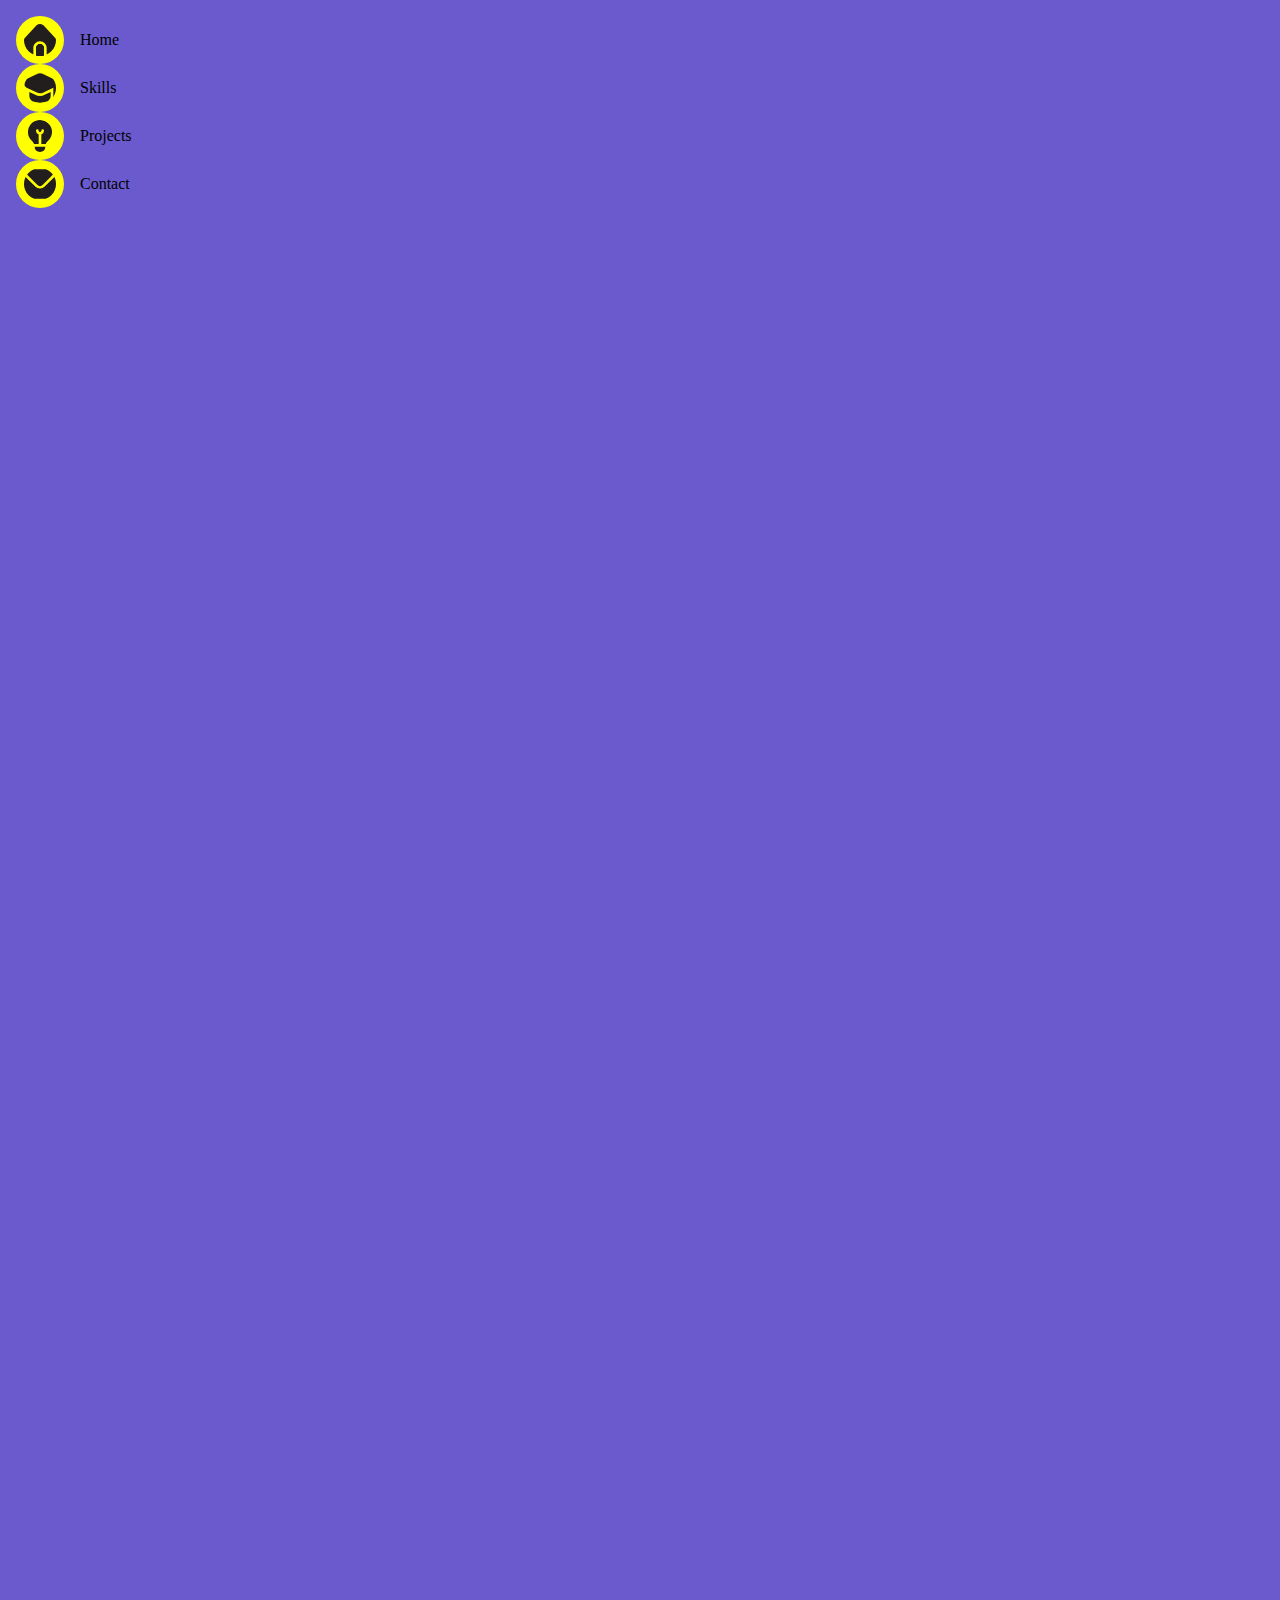
==== cv 2/index.html @ f37c8559 "cv2" ====
<!DOCTYPE html>
<html lang="en">

<head>
    <meta charset="UTF-8">
    <meta http-equiv="X-UA-Compatible" content="IE=edge">
    <meta name="viewport" content="width=device-width, initial-scale=1.0">

    <title>Document</title>

    <link rel="stylesheet" href="style.css">
    <script src="./script.js"></script>
    <!-- icons link: https://www.flaticon.com/uicons?weight=solid&corner=rounded#-->
</head>

<body>

    <div id="sideMenu">
        <ul>
            <li>
                <svg xmlns="http://www.w3.org/2000/svg" xmlns:xlink="http://www.w3.org/1999/xlink" version="1.1"
                    id="Capa_1" x="0px" y="0px" viewBox="0 0 512 512" style="enable-background:new 0 0 512 512;"
                    xml:space="preserve" width="512" height="512">
                    <g>
                        <path
                            d="M256,319.841c-35.346,0-64,28.654-64,64v128h128v-128C320,348.495,291.346,319.841,256,319.841z" />
                        <g>
                            <path
                                d="M362.667,383.841v128H448c35.346,0,64-28.654,64-64V253.26c0.005-11.083-4.302-21.733-12.011-29.696l-181.29-195.99    c-31.988-34.61-85.976-36.735-120.586-4.747c-1.644,1.52-3.228,3.103-4.747,4.747L12.395,223.5    C4.453,231.496-0.003,242.31,0,253.58v194.261c0,35.346,28.654,64,64,64h85.333v-128c0.399-58.172,47.366-105.676,104.073-107.044    C312.01,275.383,362.22,323.696,362.667,383.841z" />
                            <path
                                d="M256,319.841c-35.346,0-64,28.654-64,64v128h128v-128C320,348.495,291.346,319.841,256,319.841z" />
                        </g>
                    </g>
                </svg>
                <span>Home</span>
            </li>
            <li>
                <svg id="Layer_1" height="512" viewBox="0 0 24 24" width="512" xmlns="http://www.w3.org/2000/svg" data-name="Layer 1"><path d="m24 8.48v11.52a1 1 0 0 1 -2 0v-8.248l-7.4 3.536a5 5 0 0 1 -2.577.694 5.272 5.272 0 0 1 -2.7-.739l-7.38-3.513a3.691 3.691 0 0 1 -.084-6.455c.027-.016.056-.031.084-.045l7.457-3.558a5.226 5.226 0 0 1 5.282.045l7.375 3.513a3.767 3.767 0 0 1 1.943 3.25zm-11.978 9.5a7.26 7.26 0 0 1 -3.645-.972l-4.377-2.089v2.7a5.007 5.007 0 0 0 3.519 4.778 15.557 15.557 0 0 0 4.481.603 15.557 15.557 0 0 0 4.481-.607 5.007 5.007 0 0 0 3.519-4.778v-2.691l-4.459 2.13a6.983 6.983 0 0 1 -3.519.928z"/></svg>
                <span>Skills</span>
            </li>
            <li>
                <svg id="Layer_1" height="512" viewBox="0 0 24 24" width="512" xmlns="http://www.w3.org/2000/svg" data-name="Layer 1"><path d="m5.868 15.583a8.938 8.938 0 0 1 -2.793-7.761 9 9 0 1 1 14.857 7.941 5.741 5.741 0 0 0 -1.594 2.237h-3.338v-7.184a3 3 0 0 0 2-2.816 1 1 0 0 0 -2 0 1 1 0 0 1 -2 0 1 1 0 0 0 -2 0 3 3 0 0 0 2 2.816v7.184h-3.437a6.839 6.839 0 0 0 -1.695-2.417zm2.132 4.417v.31a3.694 3.694 0 0 0 3.69 3.69h.62a3.694 3.694 0 0 0 3.69-3.69v-.31z"/></svg>
                <span>Projects</span>
            </li>
            <li>
                <svg xmlns="http://www.w3.org/2000/svg" id="Filled" viewBox="0 0 24 24" width="512" height="512"><path d="M23.954,5.542,15.536,13.96a5.007,5.007,0,0,1-7.072,0L.046,5.542C.032,5.7,0,5.843,0,6V18a5.006,5.006,0,0,0,5,5H19a5.006,5.006,0,0,0,5-5V6C24,5.843,23.968,5.7,23.954,5.542Z"/><path d="M14.122,12.546l9.134-9.135A4.986,4.986,0,0,0,19,1H5A4.986,4.986,0,0,0,.744,3.411l9.134,9.135A3.007,3.007,0,0,0,14.122,12.546Z"/></svg>
                <span>Contact</span>
            </li>
        </ul>
    </div>

    <section id="Home"></section>
    <section id="Skills"></section>
    <section id="Projects"></section>
    <section id="Contact"></section>
</body>

</html>
---- cv 2/style.css ----
*, *::after, *::before {
    margin: 0;
    padding: 0;
    box-sizing: border-box;
}

body {
    height: 100vh;
    position: relative;
    background-color: slateblue;
}

#sideMenu {
    position: absolute;
    top: 0;
    left: 0;
    bottom: 0;
}

#sideMenu ul {
    height: 100%;
    width: 100%;
    padding: 1rem;
    list-style: none;
}

#sideMenu ul li {
    display: flex;
    height: 3rem;
    align-items: center;
}

section {
    height: 100vh;
}

#sideMenu ul li svg {
    fill: rgb(34, 30, 30);
    width: 3rem;
    height: 3rem;
    background-color: yellow;
    border-radius: 50%;
    padding: .5rem;

}

#sideMenu ul li span {
    margin-left: 1rem;
}
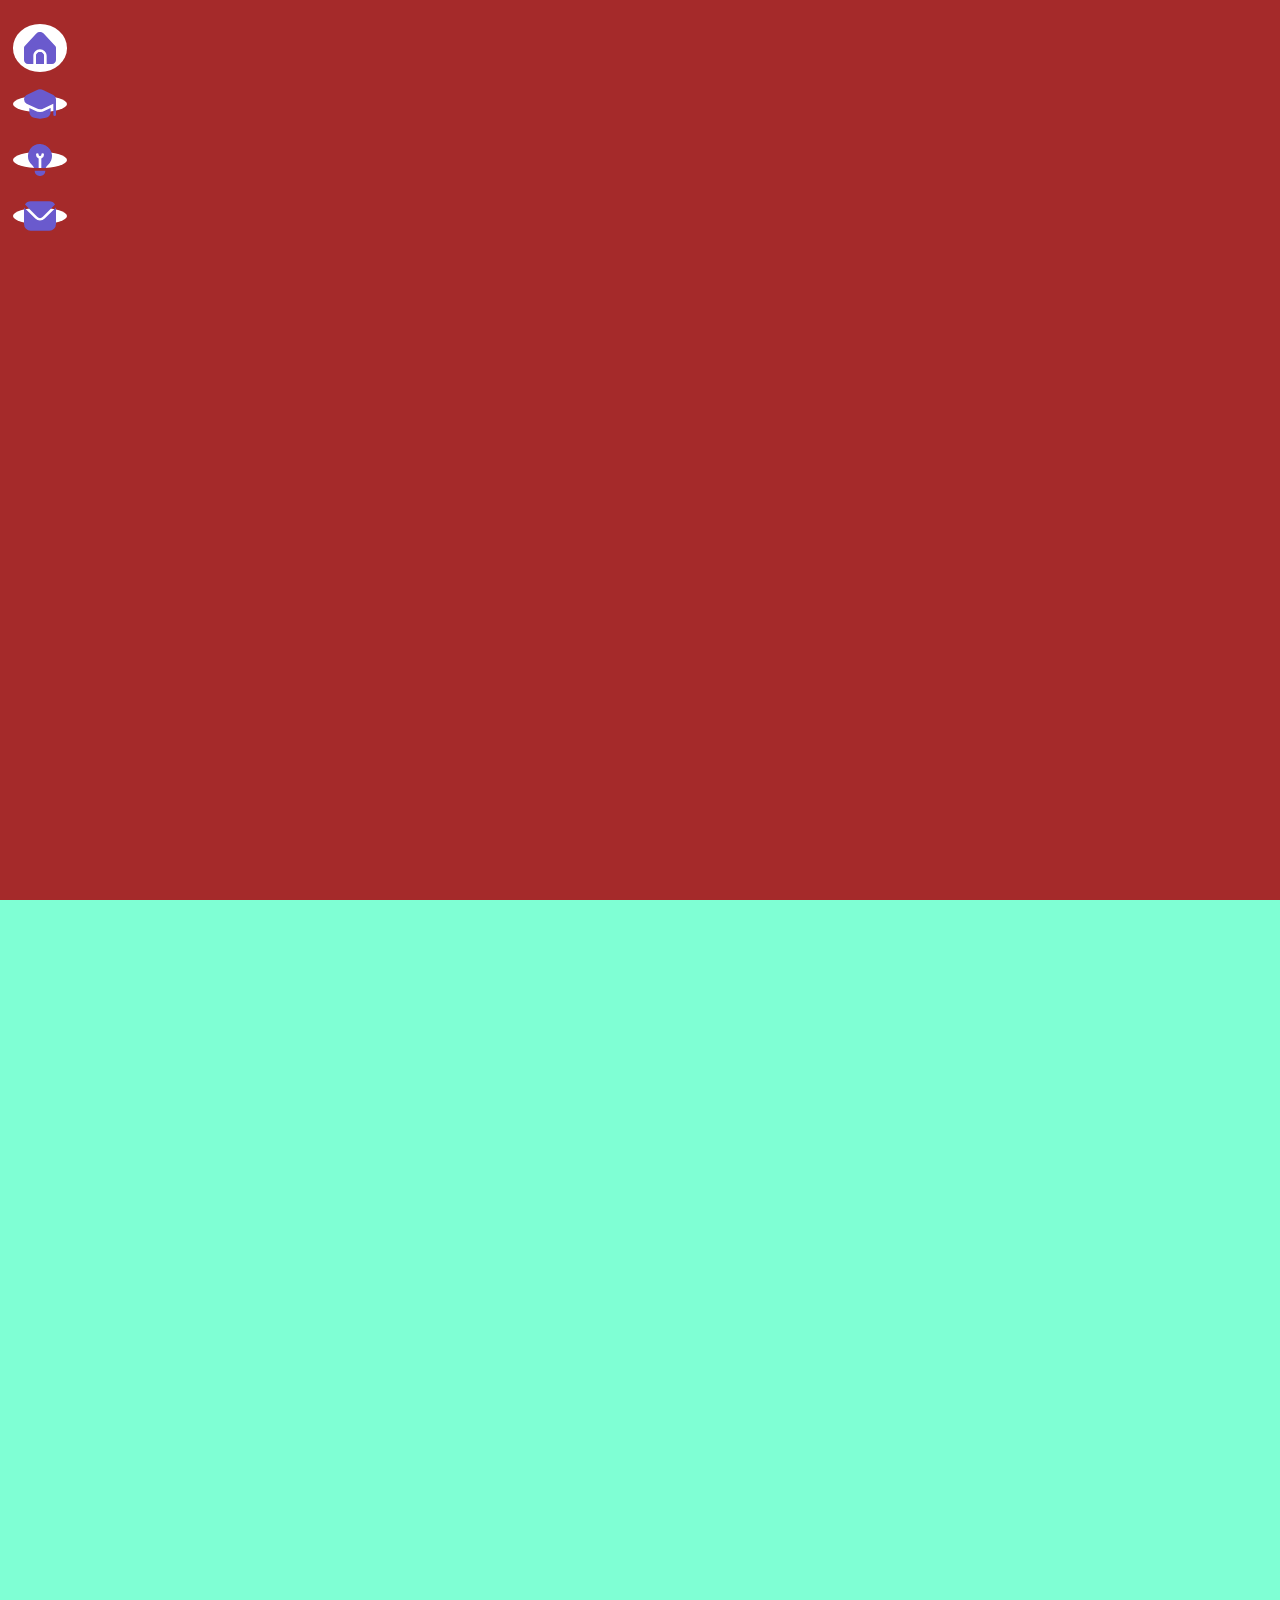
==== commit 9ee9da05: "cv2" ====
--- a/cv 2/index.html
+++ b/cv 2/index.html
@@ -9,7 +9,7 @@
     <title>Document</title>
 
     <link rel="stylesheet" href="style.css">
-    <script src="./script.js"></script>
+    <script src="./script.js" defer></script>
     <!-- icons link: https://www.flaticon.com/uicons?weight=solid&corner=rounded#-->
 </head>
 
@@ -17,42 +17,76 @@
 
     <div id="sideMenu">
         <ul>
-            <li>
-                <svg xmlns="http://www.w3.org/2000/svg" xmlns:xlink="http://www.w3.org/1999/xlink" version="1.1"
-                    id="Capa_1" x="0px" y="0px" viewBox="0 0 512 512" style="enable-background:new 0 0 512 512;"
-                    xml:space="preserve" width="512" height="512">
-                    <g>
-                        <path
-                            d="M256,319.841c-35.346,0-64,28.654-64,64v128h128v-128C320,348.495,291.346,319.841,256,319.841z" />
-                        <g>
-                            <path
-                                d="M362.667,383.841v128H448c35.346,0,64-28.654,64-64V253.26c0.005-11.083-4.302-21.733-12.011-29.696l-181.29-195.99    c-31.988-34.61-85.976-36.735-120.586-4.747c-1.644,1.52-3.228,3.103-4.747,4.747L12.395,223.5    C4.453,231.496-0.003,242.31,0,253.58v194.261c0,35.346,28.654,64,64,64h85.333v-128c0.399-58.172,47.366-105.676,104.073-107.044    C312.01,275.383,362.22,323.696,362.667,383.841z" />
-                            <path
-                                d="M256,319.841c-35.346,0-64,28.654-64,64v128h128v-128C320,348.495,291.346,319.841,256,319.841z" />
-                        </g>
-                    </g>
-                </svg>
+            <li class="liButton">
+                <div class="iconHolder">
+                    <div class="icon" style="height:100%">
+                        <svg xmlns="http://www.w3.org/2000/svg" xmlns:xlink="http://www.w3.org/1999/xlink" version="1.1"
+                            id="Capa_1" x="0px" y="0px" viewBox="0 0 512 512" style="enable-background:new 0 0 512 512;"
+                            xml:space="preserve" width="512" height="512">
+                            <g>
+                                <path
+                                    d="M256,319.841c-35.346,0-64,28.654-64,64v128h128v-128C320,348.495,291.346,319.841,256,319.841z" />
+                                <g>
+                                    <path
+                                        d="M362.667,383.841v128H448c35.346,0,64-28.654,64-64V253.26c0.005-11.083-4.302-21.733-12.011-29.696l-181.29-195.99    c-31.988-34.61-85.976-36.735-120.586-4.747c-1.644,1.52-3.228,3.103-4.747,4.747L12.395,223.5    C4.453,231.496-0.003,242.31,0,253.58v194.261c0,35.346,28.654,64,64,64h85.333v-128c0.399-58.172,47.366-105.676,104.073-107.044    C312.01,275.383,362.22,323.696,362.667,383.841z" />
+                                    <path
+                                        d="M256,319.841c-35.346,0-64,28.654-64,64v128h128v-128C320,348.495,291.346,319.841,256,319.841z" />
+                                </g>
+                            </g>
+                        </svg>
+                    </div>
+                </div>
+
                 <span>Home</span>
             </li>
-            <li>
-                <svg id="Layer_1" height="512" viewBox="0 0 24 24" width="512" xmlns="http://www.w3.org/2000/svg" data-name="Layer 1"><path d="m24 8.48v11.52a1 1 0 0 1 -2 0v-8.248l-7.4 3.536a5 5 0 0 1 -2.577.694 5.272 5.272 0 0 1 -2.7-.739l-7.38-3.513a3.691 3.691 0 0 1 -.084-6.455c.027-.016.056-.031.084-.045l7.457-3.558a5.226 5.226 0 0 1 5.282.045l7.375 3.513a3.767 3.767 0 0 1 1.943 3.25zm-11.978 9.5a7.26 7.26 0 0 1 -3.645-.972l-4.377-2.089v2.7a5.007 5.007 0 0 0 3.519 4.778 15.557 15.557 0 0 0 4.481.603 15.557 15.557 0 0 0 4.481-.607 5.007 5.007 0 0 0 3.519-4.778v-2.691l-4.459 2.13a6.983 6.983 0 0 1 -3.519.928z"/></svg>
+            <li class="liButton">
+                <div class="iconHolder">
+                    <div class="icon">
+                        <svg id="Layer_1" height="512" viewBox="0 0 24 24" width="512"
+                            xmlns="http://www.w3.org/2000/svg" data-name="Layer 1">
+                            <path
+                                d="m24 8.48v11.52a1 1 0 0 1 -2 0v-8.248l-7.4 3.536a5 5 0 0 1 -2.577.694 5.272 5.272 0 0 1 -2.7-.739l-7.38-3.513a3.691 3.691 0 0 1 -.084-6.455c.027-.016.056-.031.084-.045l7.457-3.558a5.226 5.226 0 0 1 5.282.045l7.375 3.513a3.767 3.767 0 0 1 1.943 3.25zm-11.978 9.5a7.26 7.26 0 0 1 -3.645-.972l-4.377-2.089v2.7a5.007 5.007 0 0 0 3.519 4.778 15.557 15.557 0 0 0 4.481.603 15.557 15.557 0 0 0 4.481-.607 5.007 5.007 0 0 0 3.519-4.778v-2.691l-4.459 2.13a6.983 6.983 0 0 1 -3.519.928z" />
+                        </svg>
+                    </div>
+                </div>
+
                 <span>Skills</span>
             </li>
-            <li>
-                <svg id="Layer_1" height="512" viewBox="0 0 24 24" width="512" xmlns="http://www.w3.org/2000/svg" data-name="Layer 1"><path d="m5.868 15.583a8.938 8.938 0 0 1 -2.793-7.761 9 9 0 1 1 14.857 7.941 5.741 5.741 0 0 0 -1.594 2.237h-3.338v-7.184a3 3 0 0 0 2-2.816 1 1 0 0 0 -2 0 1 1 0 0 1 -2 0 1 1 0 0 0 -2 0 3 3 0 0 0 2 2.816v7.184h-3.437a6.839 6.839 0 0 0 -1.695-2.417zm2.132 4.417v.31a3.694 3.694 0 0 0 3.69 3.69h.62a3.694 3.694 0 0 0 3.69-3.69v-.31z"/></svg>
+            <li class="liButton">
+                <div class="iconHolder">
+                    <div class="icon">
+                        <svg id="Layer_1" height="512" viewBox="0 0 24 24" width="512"
+                            xmlns="http://www.w3.org/2000/svg" data-name="Layer 1">
+                            <path
+                                d="m5.868 15.583a8.938 8.938 0 0 1 -2.793-7.761 9 9 0 1 1 14.857 7.941 5.741 5.741 0 0 0 -1.594 2.237h-3.338v-7.184a3 3 0 0 0 2-2.816 1 1 0 0 0 -2 0 1 1 0 0 1 -2 0 1 1 0 0 0 -2 0 3 3 0 0 0 2 2.816v7.184h-3.437a6.839 6.839 0 0 0 -1.695-2.417zm2.132 4.417v.31a3.694 3.694 0 0 0 3.69 3.69h.62a3.694 3.694 0 0 0 3.69-3.69v-.31z" />
+                        </svg>
+                    </div>
+                </div>
+
                 <span>Projects</span>
             </li>
-            <li>
-                <svg xmlns="http://www.w3.org/2000/svg" id="Filled" viewBox="0 0 24 24" width="512" height="512"><path d="M23.954,5.542,15.536,13.96a5.007,5.007,0,0,1-7.072,0L.046,5.542C.032,5.7,0,5.843,0,6V18a5.006,5.006,0,0,0,5,5H19a5.006,5.006,0,0,0,5-5V6C24,5.843,23.968,5.7,23.954,5.542Z"/><path d="M14.122,12.546l9.134-9.135A4.986,4.986,0,0,0,19,1H5A4.986,4.986,0,0,0,.744,3.411l9.134,9.135A3.007,3.007,0,0,0,14.122,12.546Z"/></svg>
+            <li class="liButton">
+                <div class="iconHolder">
+                    <div class="icon">
+                        <svg xmlns="http://www.w3.org/2000/svg" id="Filled" viewBox="0 0 24 24" width="512"
+                            height="512">
+                            <path
+                                d="M23.954,5.542,15.536,13.96a5.007,5.007,0,0,1-7.072,0L.046,5.542C.032,5.7,0,5.843,0,6V18a5.006,5.006,0,0,0,5,5H19a5.006,5.006,0,0,0,5-5V6C24,5.843,23.968,5.7,23.954,5.542Z" />
+                            <path
+                                d="M14.122,12.546l9.134-9.135A4.986,4.986,0,0,0,19,1H5A4.986,4.986,0,0,0,.744,3.411l9.134,9.135A3.007,3.007,0,0,0,14.122,12.546Z" />
+                        </svg>
+                    </div>
+                </div>
+
                 <span>Contact</span>
             </li>
         </ul>
     </div>
 
-    <section id="Home"></section>
-    <section id="Skills"></section>
-    <section id="Projects"></section>
-    <section id="Contact"></section>
+    <section class="page" id="Home"></section>
+    <section class="page" id="Skills"></section>
+    <section class="page" id="Projects"></section>
+    <section class="page" id="Contact"></section>
 </body>
 
 </html>--- a/cv 2/style.css
+++ b/cv 2/style.css
@@ -6,15 +6,11 @@
 
 body {
     height: 100vh;
-    position: relative;
-    background-color: slateblue;
+    background-color: slateblue;    
 }
 
 #sideMenu {
-    position: absolute;
-    top: 0;
-    left: 0;
-    bottom: 0;
+    position: fixed;
 }
 
 #sideMenu ul {
@@ -26,8 +22,12 @@
 
 #sideMenu ul li {
     display: flex;
+    width: 10rem;
     height: 3rem;
     align-items: center;
+    color: white;
+    margin:.5rem 0;
+    cursor: pointer;
 }
 
 section {
@@ -35,15 +35,59 @@
 }
 
 #sideMenu ul li svg {
-    fill: rgb(34, 30, 30);
+    fill: slateblue;
     width: 3rem;
     height: 3rem;
-    background-color: yellow;
-    border-radius: 50%;
     padding: .5rem;
 
 }
 
 #sideMenu ul li span {
     margin-left: 1rem;
+    color: transparent;
+    transition: .3s ease-in-out;
+    font-family:'Trebuchet MS', 'Lucida Sans Unicode', 'Lucida Grande', 'Lucida Sans', Arial, sans-serif;
 }
+
+.icon {
+    height: 1rem;
+    aspect-ratio: 1;
+    background-color: white;
+    border-radius: 50%;
+    padding: .2rem;
+    display: flex;
+    justify-content: center;
+    align-items: center;
+    transition: .3s ease-out;
+}
+
+#sideMenu ul li:hover span{
+    color: white;
+    
+}
+
+.iconHolder {
+    width: 3rem;
+    height: 100%;
+    display: flex;
+    justify-content: center;
+    align-items: center;
+}
+
+/* ----------*/
+
+#Home {
+    background-color: brown;
+}
+
+#Skills {
+    background-color: aquamarine;
+}
+
+#Projects {
+    background-color: darkcyan;
+}
+
+#Contact {
+    background-color: darkgoldenrod;
+}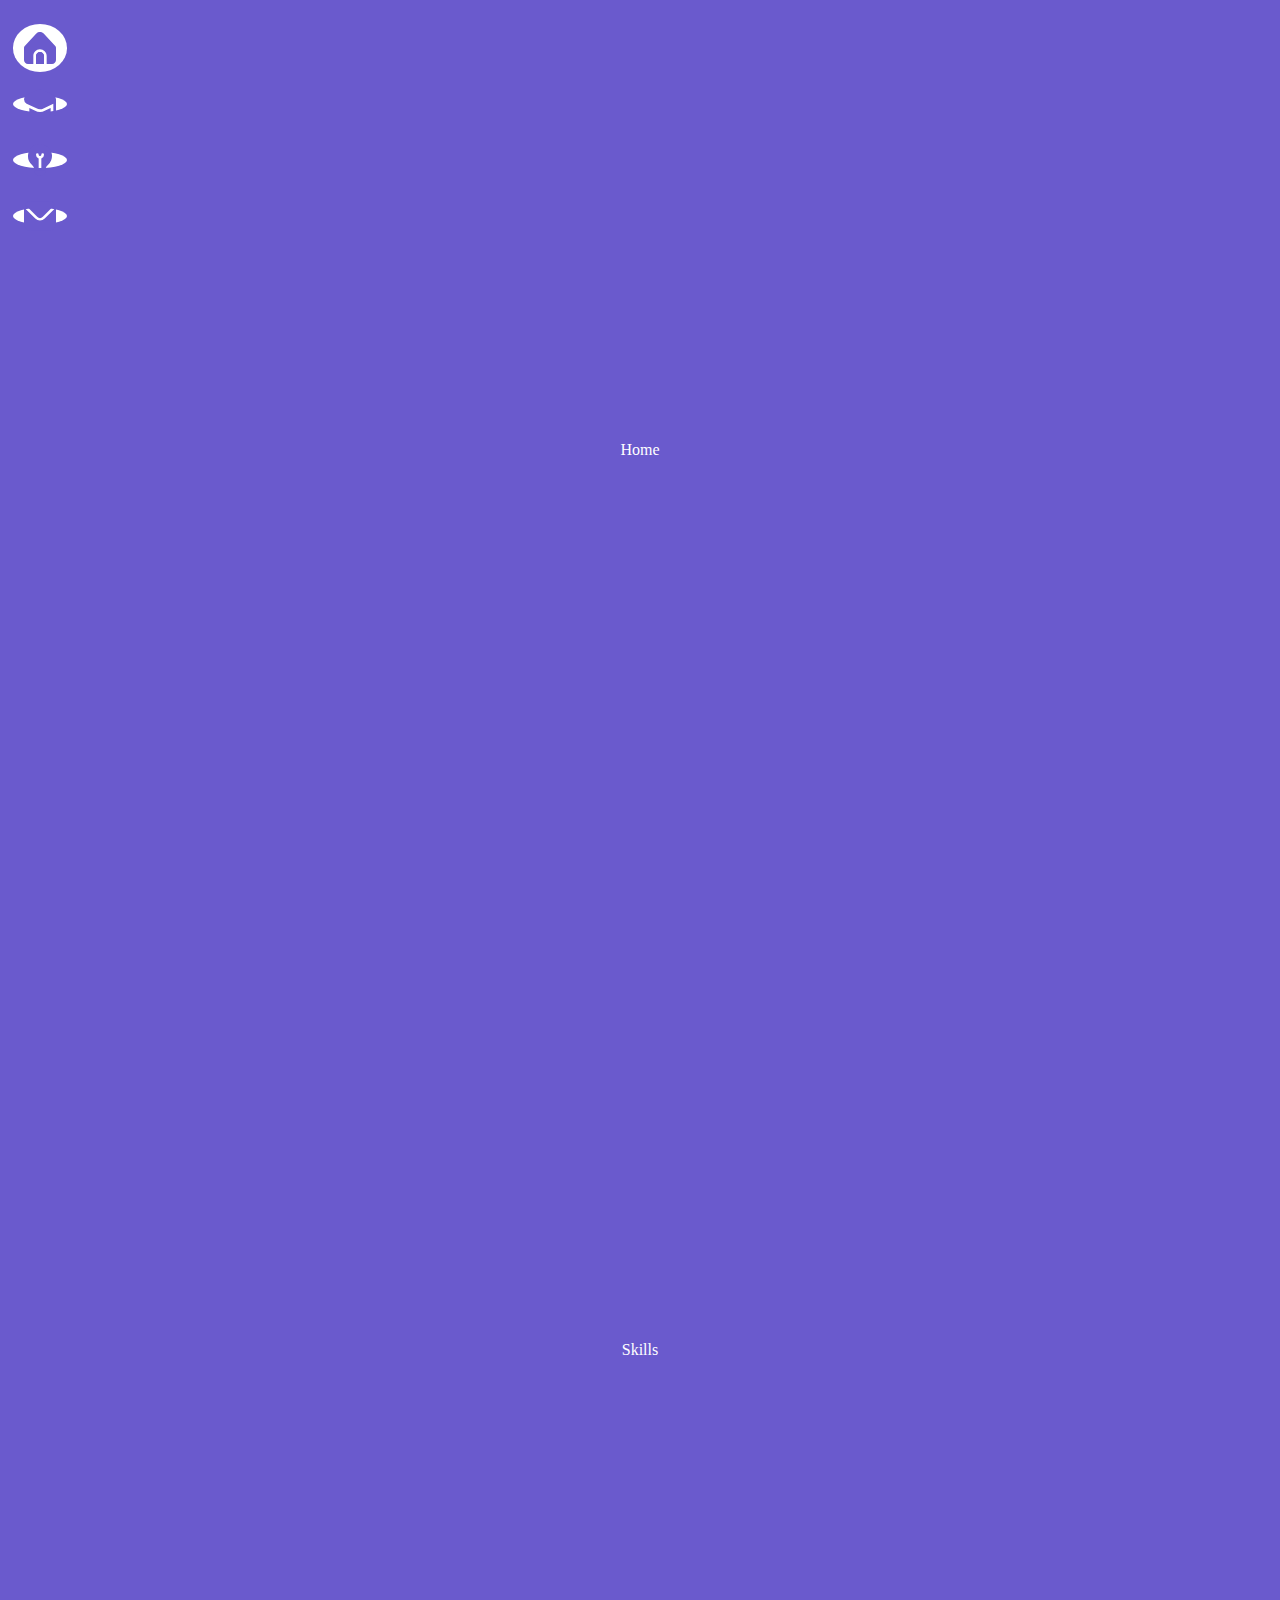
==== commit 8032b7c5: "added scroll events" ====
--- a/cv 2/index.html
+++ b/cv 2/index.html
@@ -83,10 +83,11 @@
         </ul>
     </div>
 
-    <section class="page" id="Home"></section>
-    <section class="page" id="Skills"></section>
-    <section class="page" id="Projects"></section>
-    <section class="page" id="Contact"></section>
+    <section class="page" id="Home">Home</section>
+    <section class="page" id="Skills">Skills</section>
+    <section class="page" id="Projects">Projects</section>
+    <section class="page" id="Contact">Contact</section>
+    
 </body>
 
 </html>--- a/cv 2/style.css
+++ b/cv 2/style.css
@@ -7,6 +7,10 @@
 body {
     height: 100vh;
     background-color: slateblue;    
+}
+
+html::-webkit-scrollbar{
+    display: none;
 }
 
 #sideMenu {
@@ -32,6 +36,10 @@
 
 section {
     height: 100vh;
+    display: flex;
+    justify-content: center;
+    align-items: center;
+    color: white;
 }
 
 #sideMenu ul li svg {
@@ -75,19 +83,3 @@
 }
 
 /* ----------*/
-
-#Home {
-    background-color: brown;
-}
-
-#Skills {
-    background-color: aquamarine;
-}
-
-#Projects {
-    background-color: darkcyan;
-}
-
-#Contact {
-    background-color: darkgoldenrod;
-}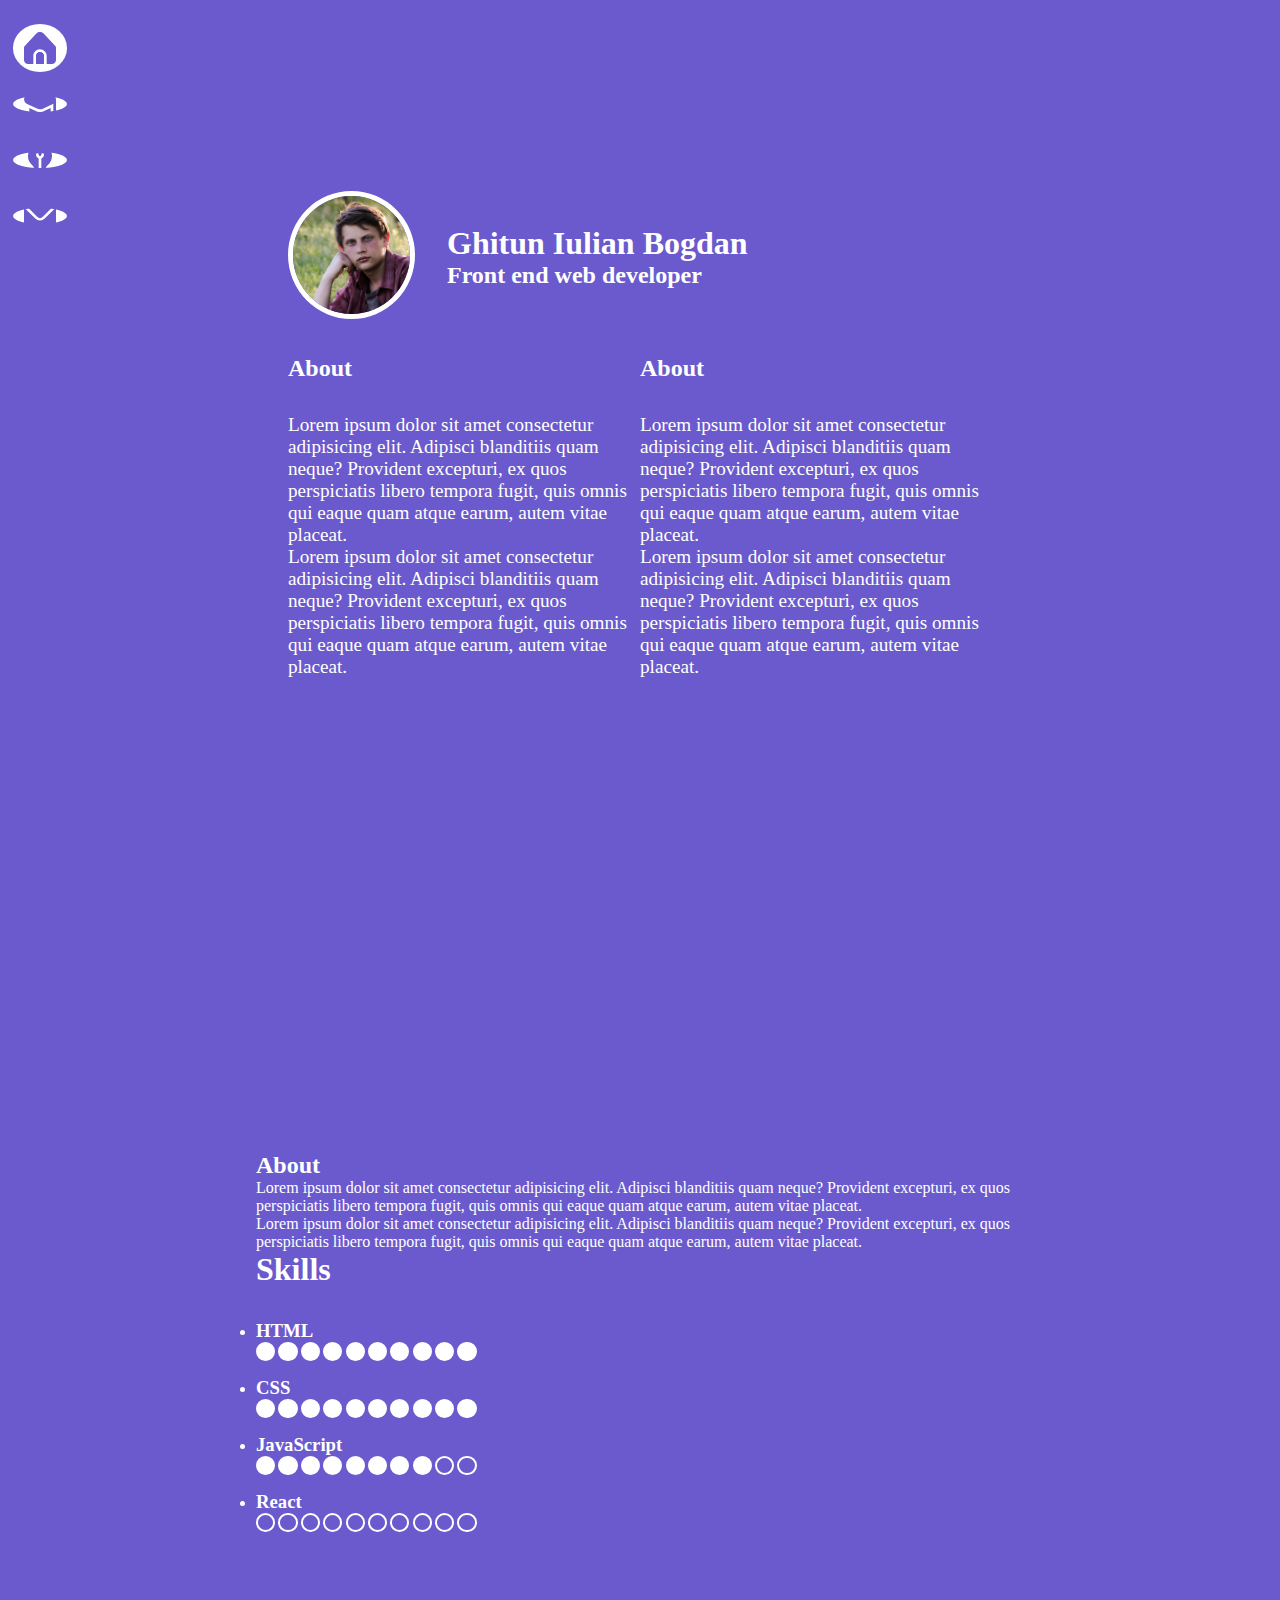
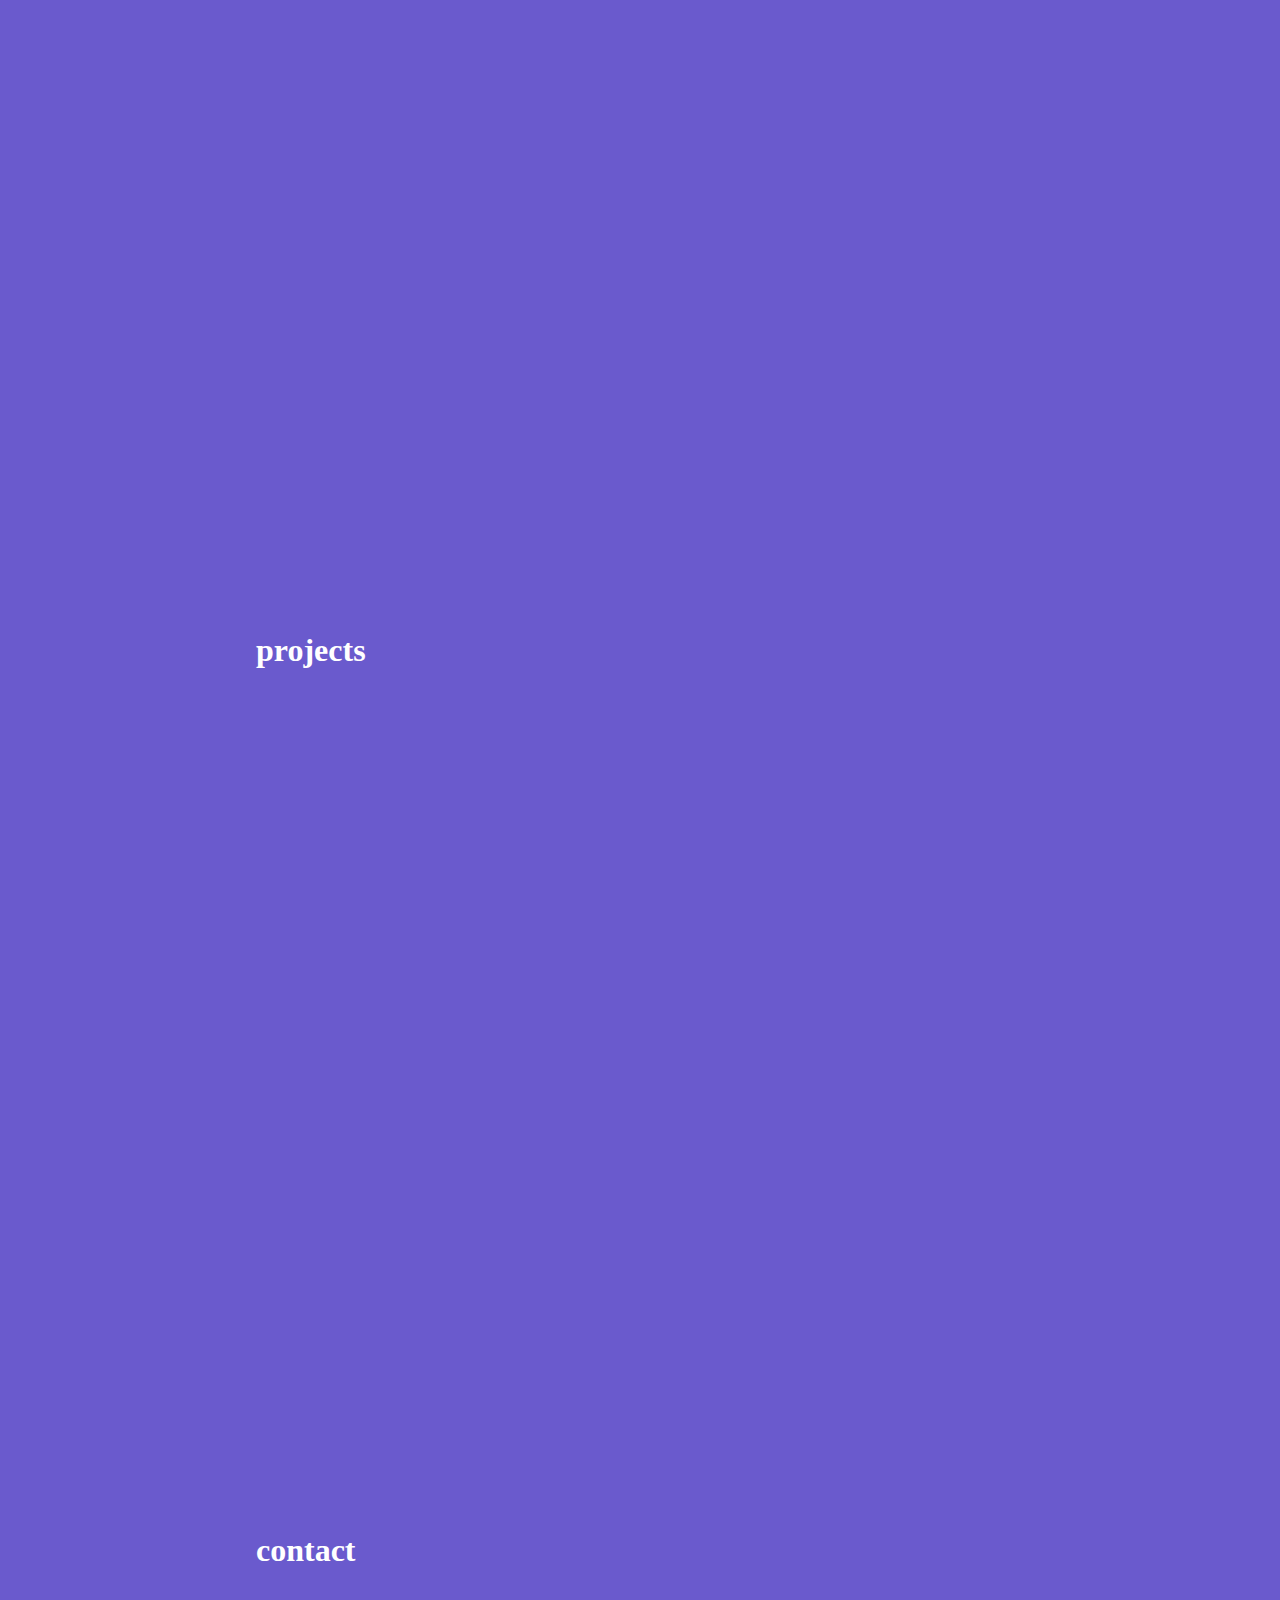
==== commit 04c54c80: "added skills objects on cv2" ====
--- a/cv 2/index.html
+++ b/cv 2/index.html
@@ -83,11 +83,61 @@
         </ul>
     </div>
 
-    <section class="page" id="Home">Home</section>
-    <section class="page" id="Skills">Skills</section>
-    <section class="page" id="Projects">Projects</section>
-    <section class="page" id="Contact">Contact</section>
-    
+    <section class="page" id="Home">
+      <div class="container">
+        <div class="profile">
+            <div class="picture"><img src="poza.jpg" alt=""></div>
+            <div class="title">
+                <h1>Ghitun Iulian Bogdan</h1>
+                <h2>Front end web developer</h2>
+            </div>            
+        </div>
+        
+        <div class="about">
+            <div class="column">
+                <h2>About</h2>
+                <p>Lorem ipsum dolor sit amet consectetur adipisicing elit. Adipisci blanditiis quam neque? Provident excepturi, ex quos perspiciatis libero tempora fugit, quis omnis qui eaque quam atque earum, autem vitae placeat.</p>
+                <p>Lorem ipsum dolor sit amet consectetur adipisicing elit. Adipisci blanditiis quam neque? Provident excepturi, ex quos perspiciatis libero tempora fugit, quis omnis qui eaque quam atque earum, autem vitae placeat.</p>
+            </div>
+            <div class="column">
+                <h2>About</h2>
+                <p>Lorem ipsum dolor sit amet consectetur adipisicing elit. Adipisci blanditiis quam neque? Provident excepturi, ex quos perspiciatis libero tempora fugit, quis omnis qui eaque quam atque earum, autem vitae placeat.</p>
+                <p>Lorem ipsum dolor sit amet consectetur adipisicing elit. Adipisci blanditiis quam neque? Provident excepturi, ex quos perspiciatis libero tempora fugit, quis omnis qui eaque quam atque earum, autem vitae placeat.</p>
+            </div>
+            
+        </div>
+      </div>
+    </section>
+
+    <section class="page" id="Skills">
+        <div class="container">
+            <div class="aboutSkills">
+                <h2>About</h2>
+                <p>Lorem ipsum dolor sit amet consectetur adipisicing elit. Adipisci blanditiis quam neque? Provident excepturi, ex quos perspiciatis libero tempora fugit, quis omnis qui eaque quam atque earum, autem vitae placeat.</p>
+                <p>Lorem ipsum dolor sit amet consectetur adipisicing elit. Adipisci blanditiis quam neque? Provident excepturi, ex quos perspiciatis libero tempora fugit, quis omnis qui eaque quam atque earum, autem vitae placeat.</p>
+                
+            </div>
+            <div class="skillContainer">
+                <h1>Skills</h1>
+                <ul id="skillList">
+                </ul>
+            </div>
+            
+      </div>
+    </section>
+
+    <section class="page" id="Projects">
+        <div class="container">
+        <h1>projects</h1>
+        </div>
+    </section>
+
+    <section class="page" id="Contact">
+        <div class="container">
+        <h1>contact</h1>
+        </div>
+    </section>    
+
 </body>
 
 </html>--- a/cv 2/style.css
+++ b/cv 2/style.css
@@ -83,3 +83,76 @@
 }
 
 /* ----------*/
+
+
+.container {
+    height: 90hv;
+    width: 60vw;
+    min-height: 800px;
+    display: flex;
+    flex-direction: column;
+    justify-content: center;
+}
+
+.profile {
+    display: flex;
+    align-items: center;
+}
+
+.picture {
+    margin: 0 2rem;
+}
+
+.picture img {
+    height: 8rem;
+    border-radius: 50%;
+    border: 5px solid white;
+}
+
+.about {
+    display: flex;
+    padding: 1rem;
+    margin: 1rem;
+}
+
+.about h2 {
+    margin-bottom: 2rem;
+}
+
+.about p {
+    font-size: 1.2rem;
+}
+
+/* ---------------- */
+
+#Skills h1 {
+    margin-bottom: 2rem;
+}
+
+#skillList li {
+    margin-bottom: 1rem;
+}
+#skillList li h2 {
+    margin-bottom: .5rem;
+}
+
+.skillPoint {
+    height: 1.2rem;
+    margin-right: .2rem;
+    aspect-ratio: 1;
+    border: 2px solid white;
+    border-radius: 50%;
+
+}
+
+.skillLvl {
+    display: flex;
+}
+
+.activePoint {
+    background-color: white;
+}
+
+#Skills .container {
+    display: flex;
+}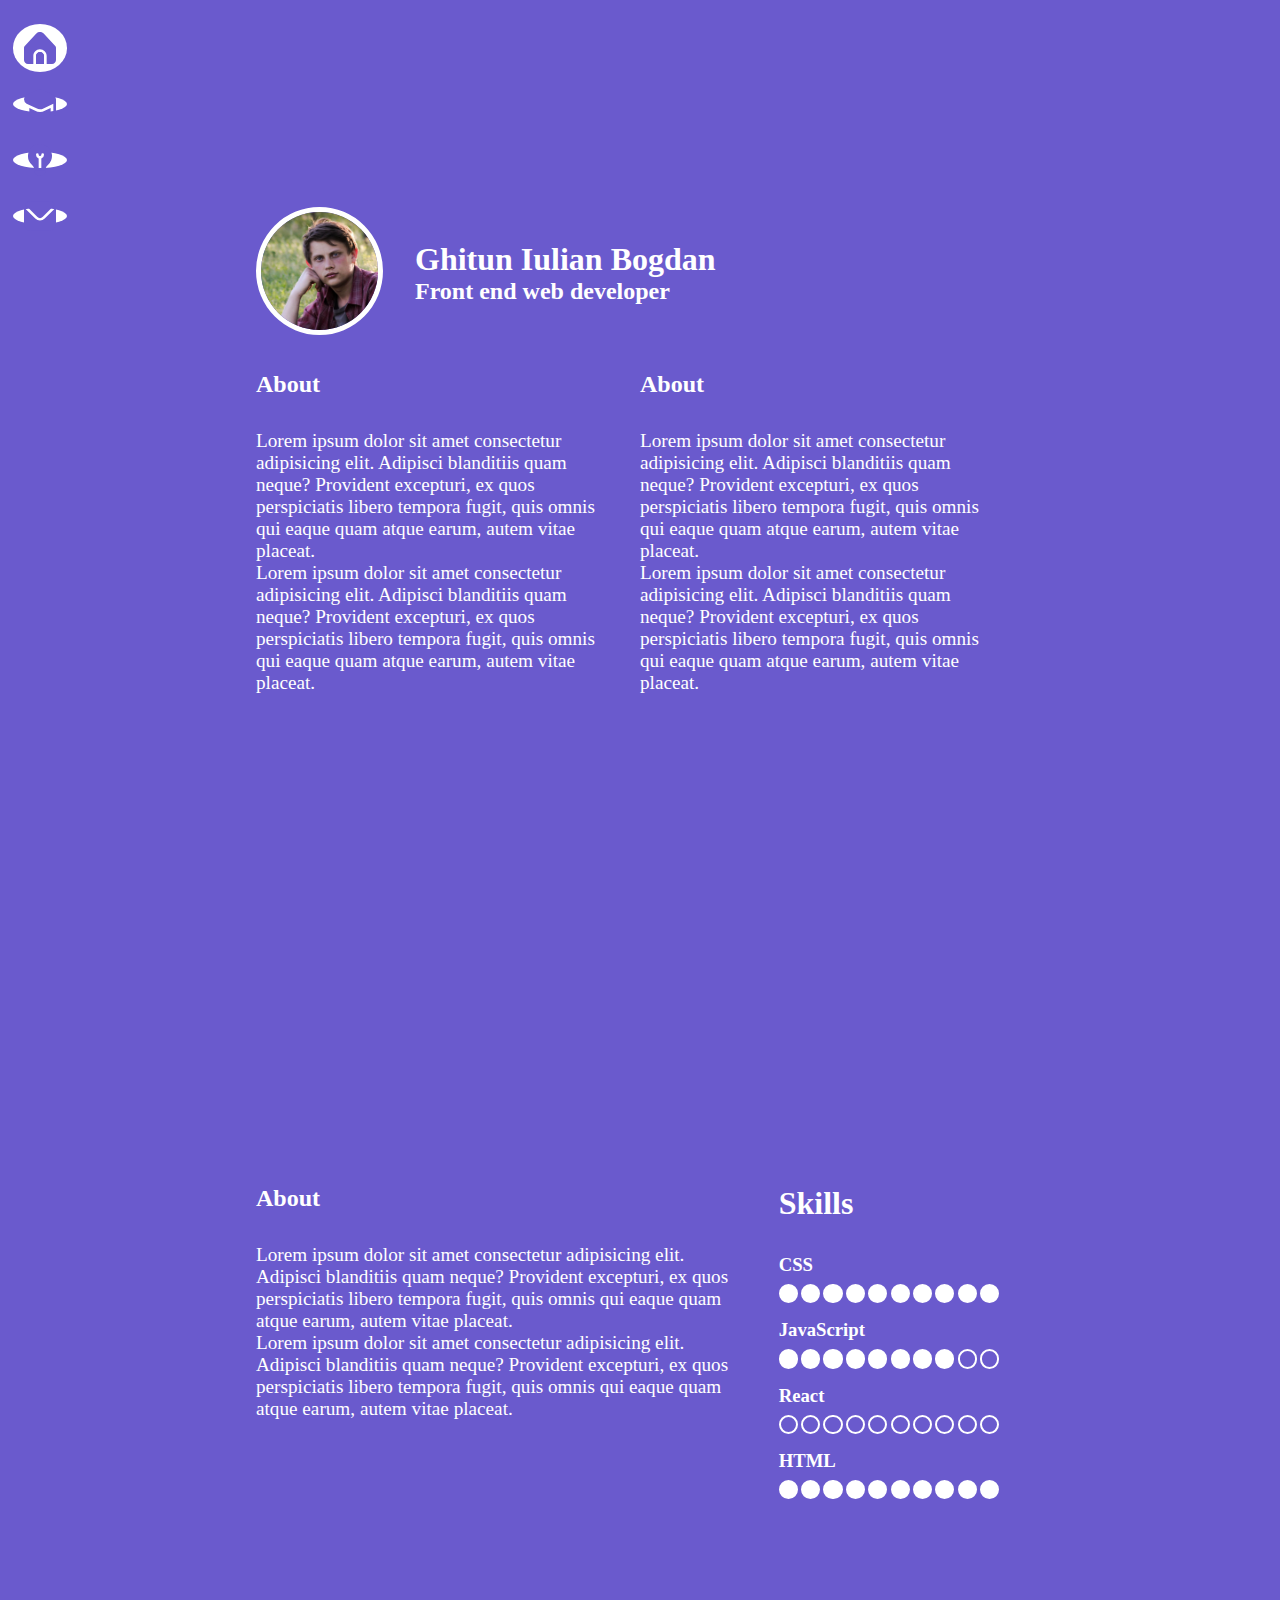
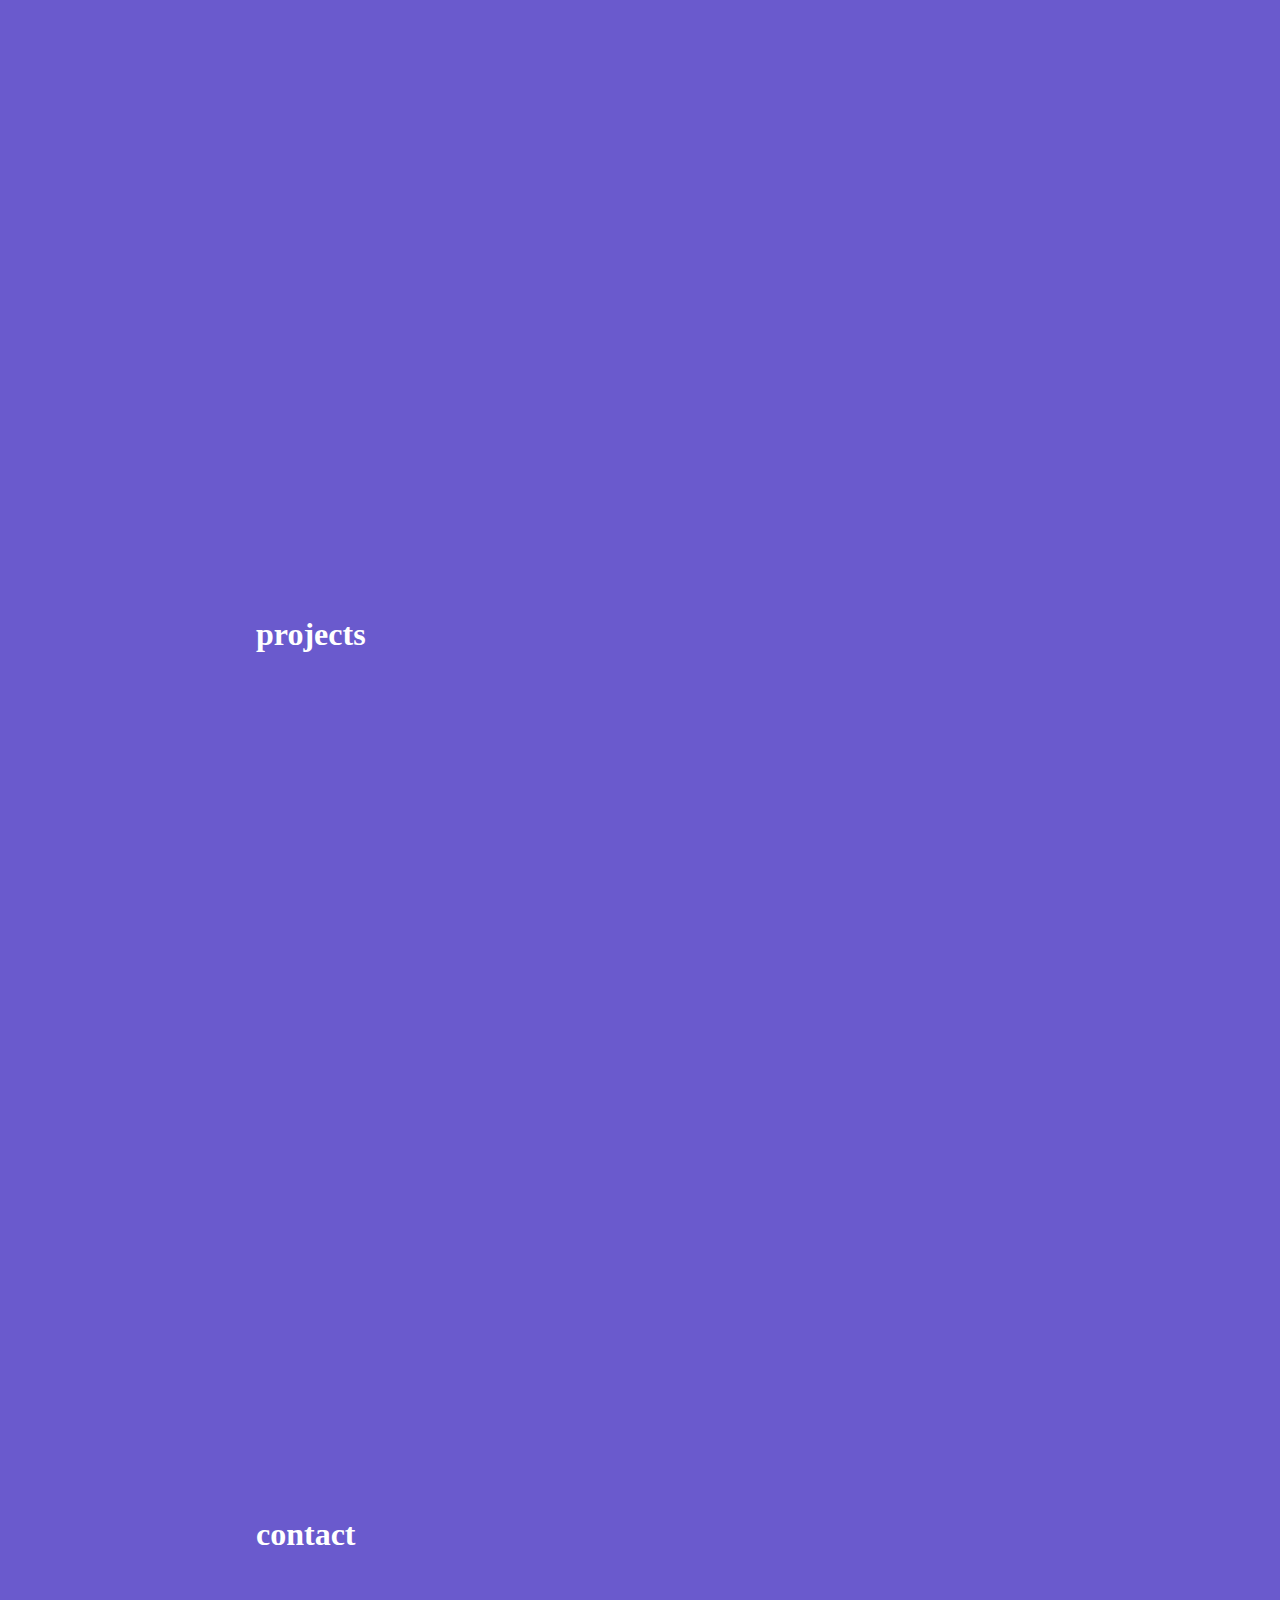
==== commit 513e3deb: "skills and home done" ====
--- a/cv 2/index.html
+++ b/cv 2/index.html
@@ -111,17 +111,23 @@
 
     <section class="page" id="Skills">
         <div class="container">
-            <div class="aboutSkills">
-                <h2>About</h2>
-                <p>Lorem ipsum dolor sit amet consectetur adipisicing elit. Adipisci blanditiis quam neque? Provident excepturi, ex quos perspiciatis libero tempora fugit, quis omnis qui eaque quam atque earum, autem vitae placeat.</p>
-                <p>Lorem ipsum dolor sit amet consectetur adipisicing elit. Adipisci blanditiis quam neque? Provident excepturi, ex quos perspiciatis libero tempora fugit, quis omnis qui eaque quam atque earum, autem vitae placeat.</p>
+
+            <div class="wrapper">
+                <div class="aboutSkills">
+                    <h2>About</h2>
+                    <p>Lorem ipsum dolor sit amet consectetur adipisicing elit. Adipisci blanditiis quam neque? Provident excepturi, ex quos perspiciatis libero tempora fugit, quis omnis qui eaque quam atque earum, autem vitae placeat.</p>
+                    <p>Lorem ipsum dolor sit amet consectetur adipisicing elit. Adipisci blanditiis quam neque? Provident excepturi, ex quos perspiciatis libero tempora fugit, quis omnis qui eaque quam atque earum, autem vitae placeat.</p>
+                    
+                </div>
                 
+                <div class="skillContainer">
+                    <h1>Skills</h1>
+                    <ul id="skillList">
+                    </ul>
+                </div>
             </div>
-            <div class="skillContainer">
-                <h1>Skills</h1>
-                <ul id="skillList">
-                </ul>
-            </div>
+
+            
             
       </div>
     </section>
--- a/cv 2/style.css
+++ b/cv 2/style.css
@@ -97,10 +97,15 @@
 .profile {
     display: flex;
     align-items: center;
+    margin-bottom: 2rem;
+}
+
+.profile h1, .profile h2 {
+    margin: 0;
 }
 
 .picture {
-    margin: 0 2rem;
+    margin-right: 2rem;
 }
 
 .picture img {
@@ -111,28 +116,37 @@
 
 .about {
     display: flex;
-    padding: 1rem;
-    margin: 1rem;
 }
 
-.about h2 {
+h2 {
     margin-bottom: 2rem;
 }
 
-.about p {
+p {
     font-size: 1.2rem;
+    margin-right: 1rem;
 }
 
 /* ---------------- */
 
-#Skills h1 {
-    margin-bottom: 2rem;
+.skillContainer {
+    margin-left: 2rem;
+    flex: 1;
+}
+
+.aboutSkills {
+    flex: 2;
+}
+
+h1 {
+    margin-bottom:2rem;
 }
 
 #skillList li {
     margin-bottom: 1rem;
+    list-style: none;
 }
-#skillList li h2 {
+#skillList li h3 {
     margin-bottom: .5rem;
 }
 
@@ -153,6 +167,12 @@
     background-color: white;
 }
 
+.wrapper {
+    display: flex;
+}
+
 #Skills .container {
-    display: flex;
+    height: auto;
+    flex-direction: row;
+    align-items: center;
 }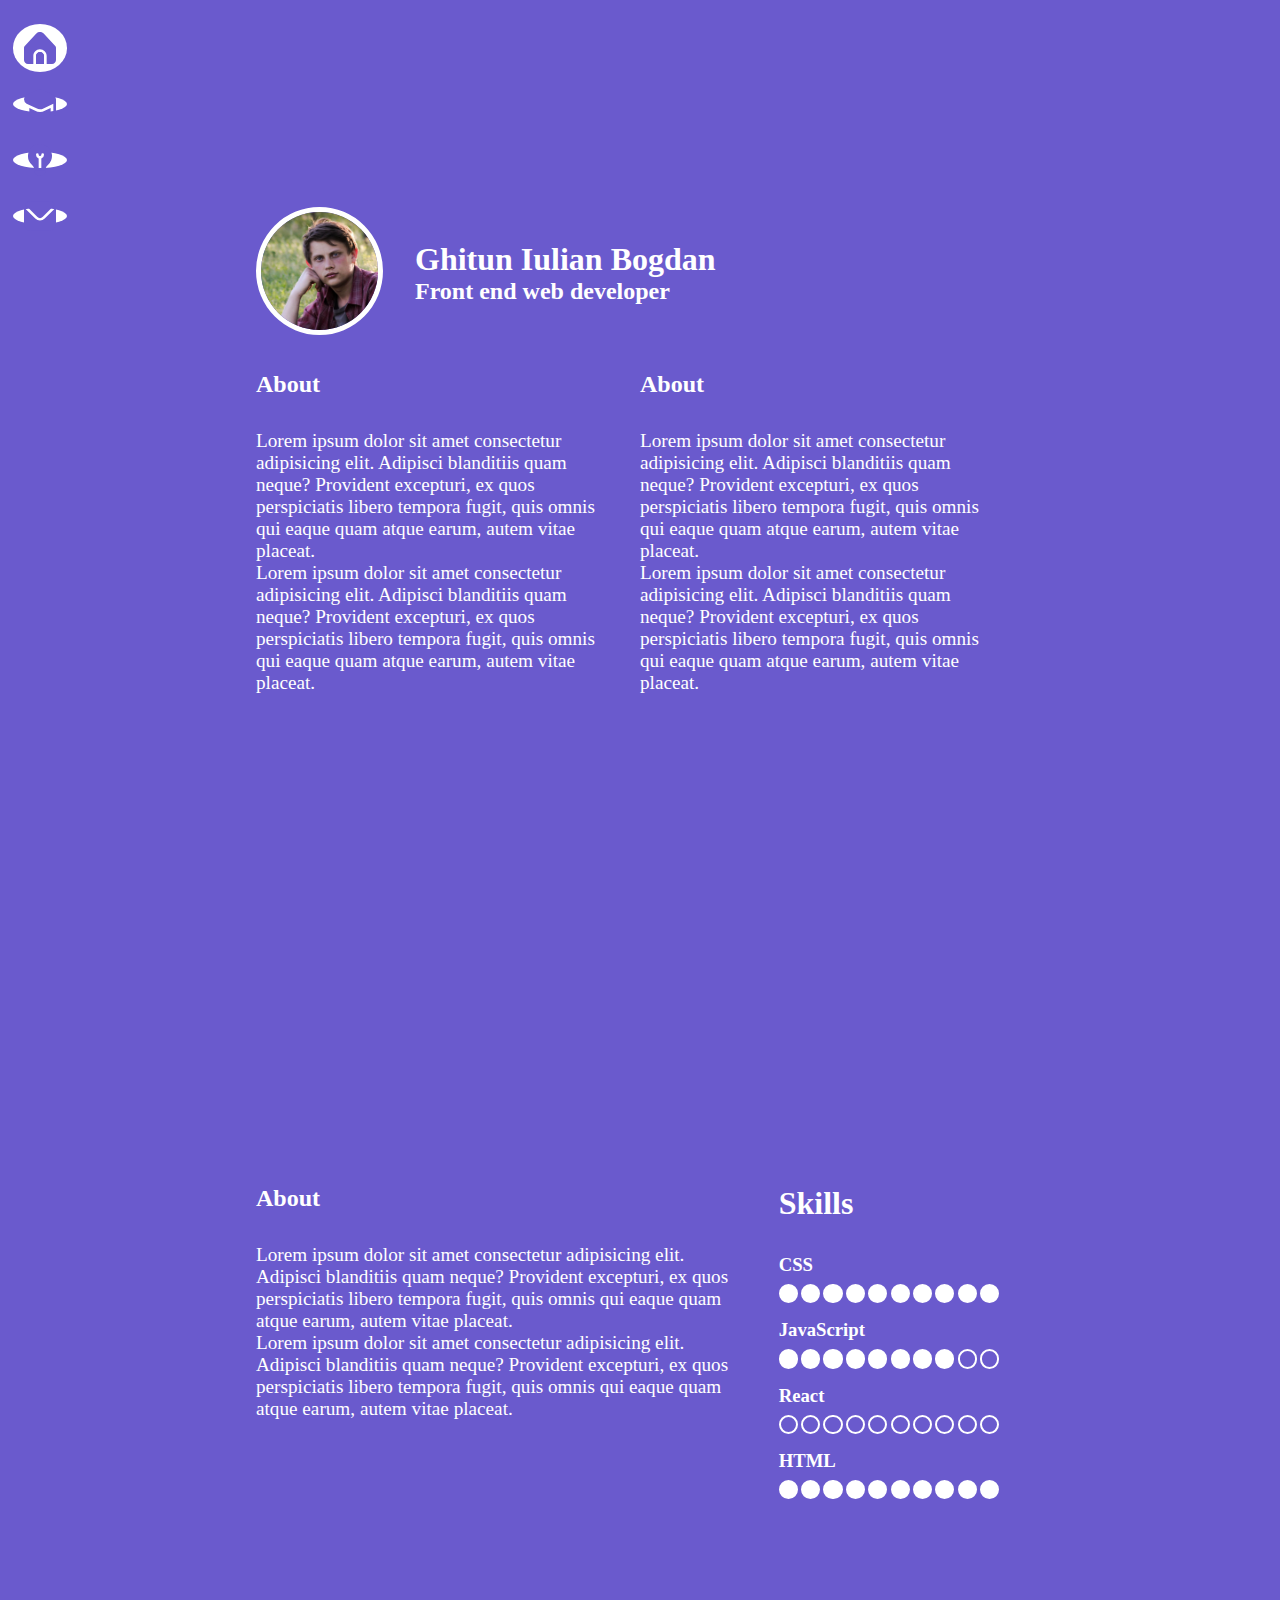
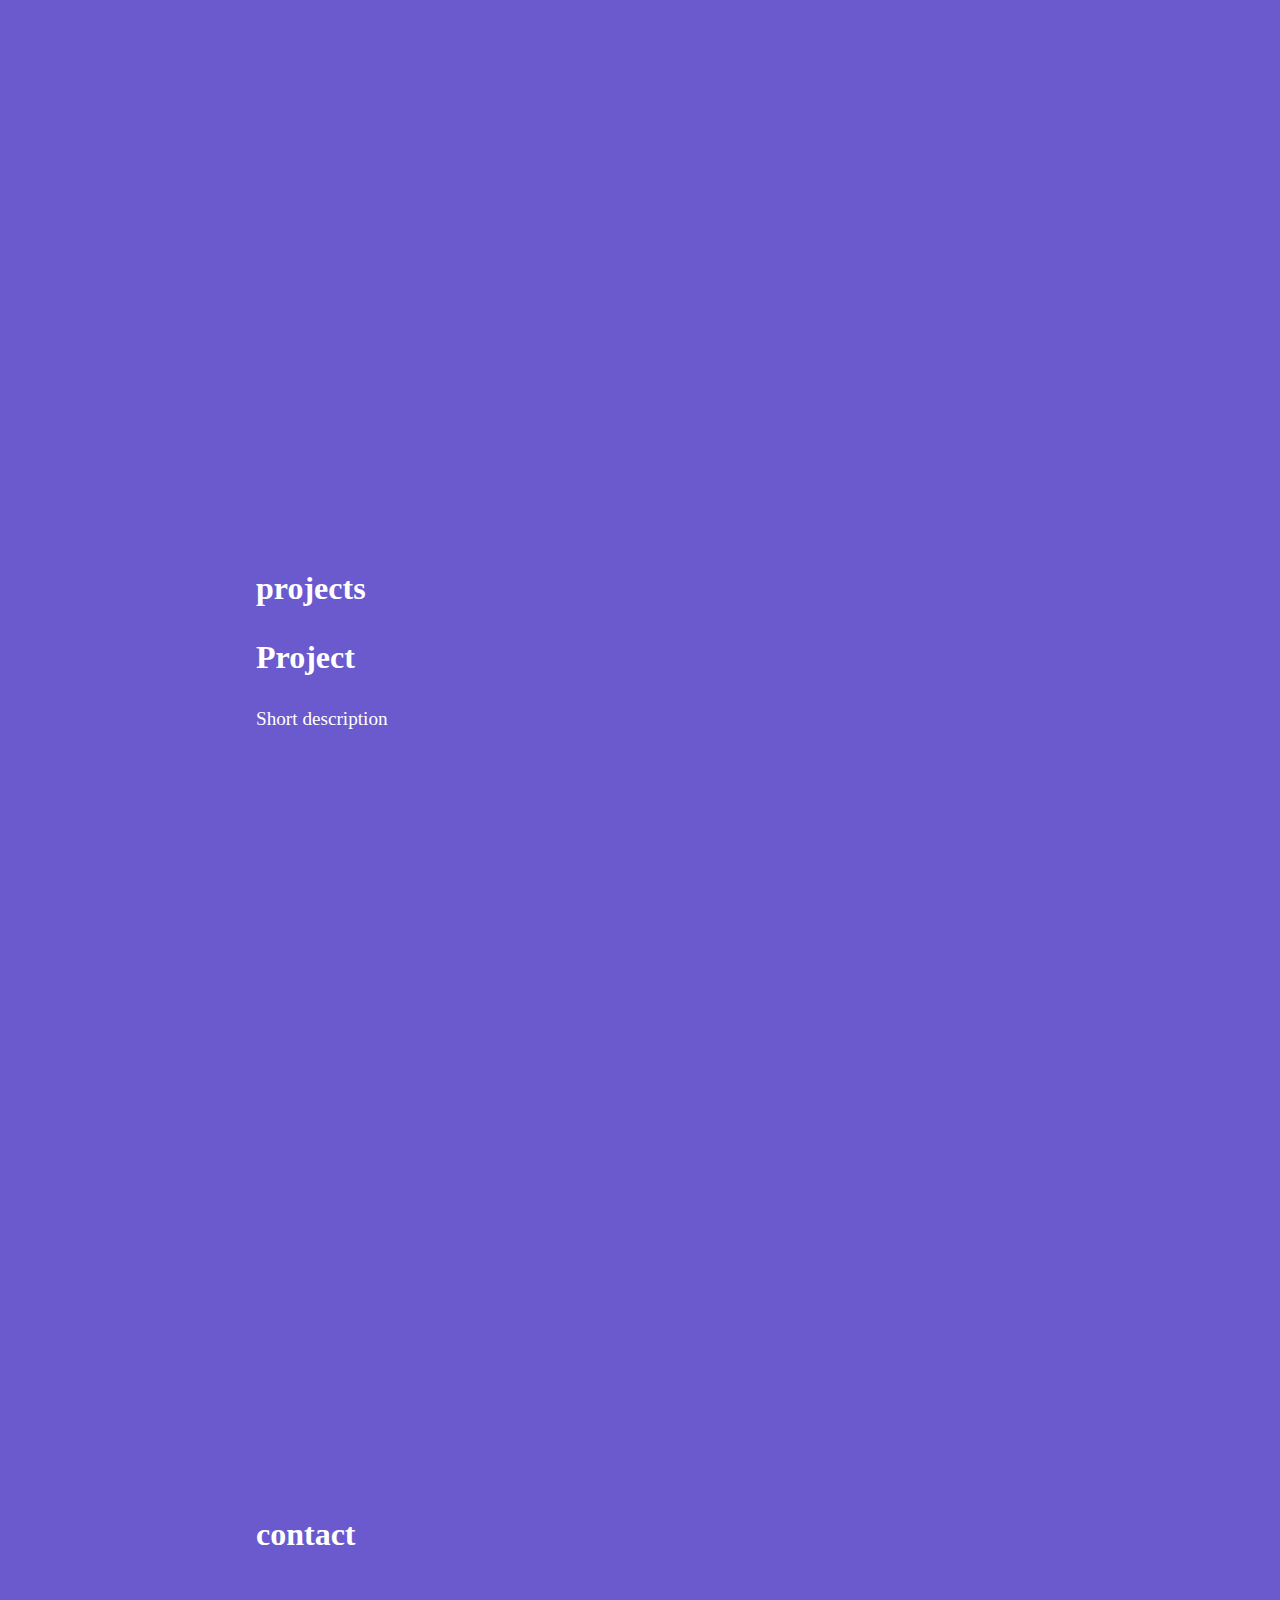
==== commit f2fd4f7e: "6.08" ====
--- a/cv 2/index.html
+++ b/cv 2/index.html
@@ -135,6 +135,13 @@
     <section class="page" id="Projects">
         <div class="container">
         <h1>projects</h1>
+        <div class="projectsContainer">
+            <div class="projectCard">
+                <div class="image"></div>
+                <h1>Project</h1>
+                <p> Short description</p>    
+            </div>
+        </div>
         </div>
     </section>
 
